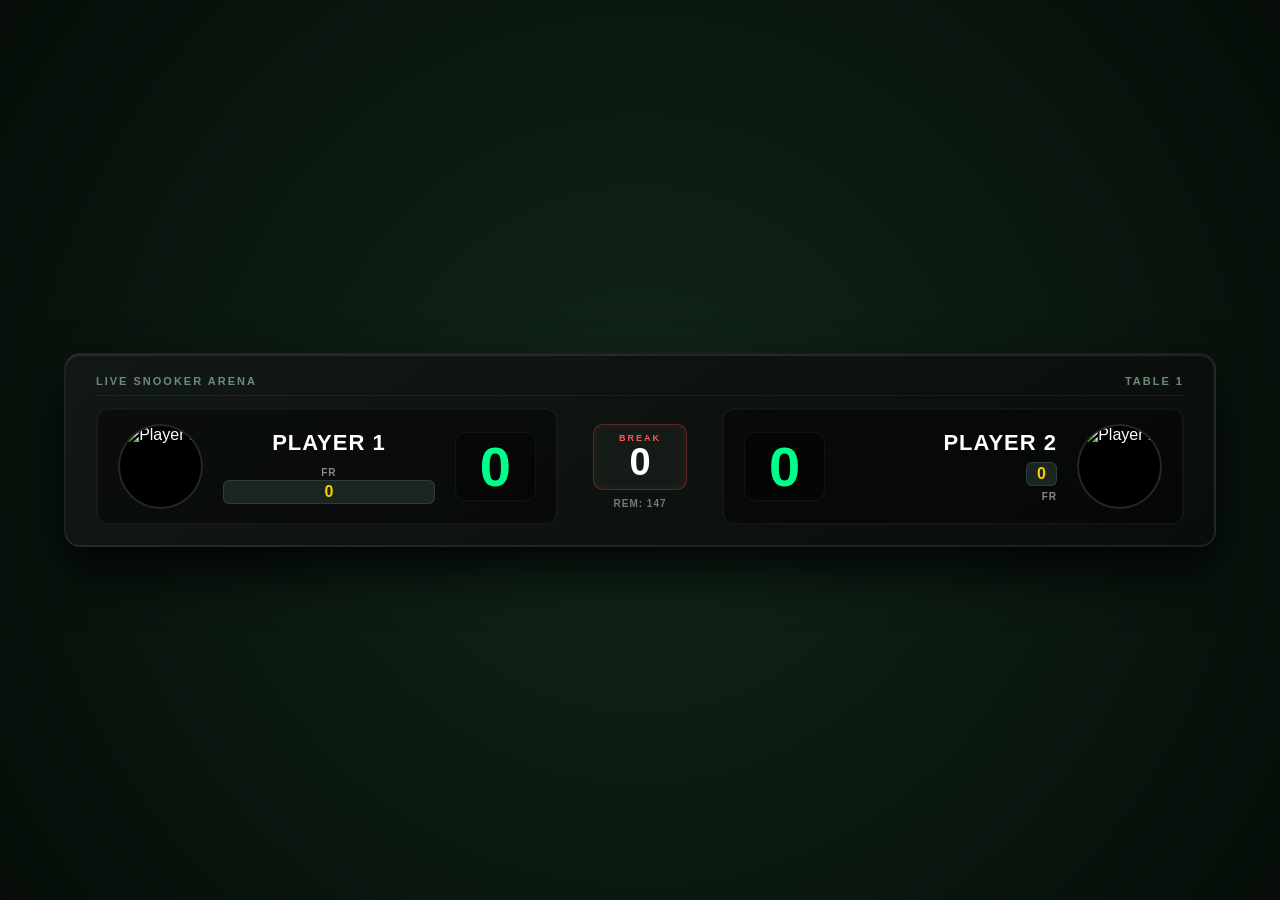
==== arena.html @ 43389514 "Update arena.html" ====
<!DOCTYPE html>
<html lang="en">
<head>
    <meta charset="UTF-8">
    <title>Snooker Arena Live Match</title>
    <link rel="stylesheet" href="style.css?v=3">
    <script src="https://cdn.jsdelivr.net/npm/@supabase/supabase-js@2"></script>
</head>
<body class="arena-mode">

    <div class="snooker-scoreboard-card">
        <!-- Шапка матча -->
        <div class="match-header-info">
            <span class="tournament-badge">LIVE SNOOKER ARENA</span>
            <span class="table-badge">TABLE 1</span>
        </div>

        <div class="main-scoreboard-row">
            <!-- ИГРОК 1 -->
            <div class="player-side" id="arena-p1">
                <div class="player-photo-container">
                    <img id="p1_photo_img" src="https://via.placeholder.com/150" alt="Player 1">
                </div>
                <div class="player-details">
                    <span class="player-name" id="p1_name">PLAYER 1</span>
                    <div class="frames-row">
                        <span class="frames-label">FR</span>
                        <div class="frame-count-box" id="p1_frames">0</div>
                    </div>
                </div>
                <div class="player-score-box" id="p1_score">0</div>
            </div>

            <!-- ЦЕНТР: Брейк и Остаток -->
            <div class="center-stats-column">
                <div class="break-display-box">
                    <span class="break-title">BREAK</span>
                    <div class="break-value" id="current_break">0</div>
                </div>
                <div class="remaining-pts-box">
                    REM: <b id="pts_remaining">147</b>
                </div>
            </div>

            <!-- ИГРОК 2 -->
            <div class="player-side right-side" id="arena-p2">
                <div class="player-score-box" id="p2_score">0</div>
                <div class="player-details right-align">
                    <span class="player-name" id="p2_name">PLAYER 2</span>
                    <div class="frames-row">
                        <div class="frame-count-box" id="p2_frames">0</div>
                        <span class="frames-label">FR</span>
                    </div>
                </div>
                <div class="player-photo-container">
                    <img id="p2_photo_img" src="https://via.placeholder.com/150" alt="Player 2">
                </div>
            </div>
        </div>
    </div>

    <script>
	const SUPABASE_URL = 'https://hljrikalmcsaencxonuz.supabase.co';
	const SUPABASE_KEY = 'sb_publishable_9yuDAfIJnsQJpL9w1eS_Ig_o66RWYr-';
      const MATCH_ID = 1;

      const _supabase = supabase.createClient(SUPABASE_URL, SUPABASE_KEY);

      function renderData(data) {
          if (!data) return;
          document.getElementById('p1_name').innerText = data.p1_name || 'Player 1';
          document.getElementById('p2_name').innerText = data.p2_name || 'Player 2';
          document.getElementById('p1_score').innerText = data.p1_score || 0;
          document.getElementById('p2_score').innerText = data.p2_score || 0;
          document.getElementById('p1_frames').innerText = data.p1_frames || 0;
          document.getElementById('p2_frames').innerText = data.p2_frames || 0;
          document.getElementById('current_break').innerText = data.current_break || 0;

          if (data.p1_photo) document.getElementById('p1_photo_img').src = data.p1_photo;
          if (data.p2_photo) document.getElementById('p2_photo_img').src = data.p2_photo;

          const reds = data.reds_on_table ?? 15;
          document.getElementById('pts_remaining').innerText = (reds * 8) + 27;

          document.getElementById('arena-p1').classList.toggle('active-turn', data.active_player === 'p1');
          document.getElementById('arena-p2').classList.toggle('active-turn', data.active_player === 'p2');
      }

      async function loadInitialData() {
          const { data } = await _supabase.from('matches').select('*').eq('id', MATCH_ID).single();
          renderData(data);
      }
      loadInitialData();

      _supabase
        .channel('schema-db-changes')
        .on('postgres_changes', 
            { event: 'UPDATE', schema: 'public', table: 'matches', filter: `id=eq.${MATCH_ID}` },
            (payload) => { renderData(payload.new); }
        )
        .subscribe();

      setInterval(loadInitialData, 2000);
    </script>
</body>
</html>
---- style.css ----
@import url('https://fonts.googleapis.com/css2?family=Inter:wght@400;600;700;800&display=swap');

*, *::before, *::after {
    box-sizing: border-box;
}

body {
    font-family: 'Inter', system-ui, -apple-system, sans-serif;
    background-color: #0b140e;
    color: #ffffff;
    margin: 0;
    padding: 15px;
    text-align: center;
}

/* Стили для табло (index.html) */
.scoreboard {
    display: flex;
    justify-content: center;
    align-items: center;
    gap: 20px;
    margin: 40px auto 20px auto;
    background: rgba(0, 0, 0, 0.4);
    padding: 20px;
    border-radius: 16px;
    max-width: 600px;
    border: 1px solid rgba(255, 255, 255, 0.1);
}

.player {
    flex: 1;
}

.player h2 {
    font-size: 22px;
    margin: 0 0 10px 0;
    color: #00ff88;
}

.frames {
    font-size: 28px;
    font-weight: bold;
    color: #ffcc00;
    margin-bottom: 5px;
}

.score {
    font-size: 54px;
    font-weight: 800;
    color: #ffffff;
}

.match-info {
    padding: 0 15px;
    border-left: 1px solid rgba(255,255,255,0.1);
    border-right: 1px solid rgba(255,255,255,0.1);
}

.break-box span {
    font-size: 10px;
    color: #ff5555;
    font-weight: bold;
    letter-spacing: 1px;
}

.break-box div {
    font-size: 32px;
    font-weight: 800;
    color: #ffffff;
}

#qr-container {
    margin-top: 30px;
    background: rgba(255, 255, 255, 0.03);
    display: inline-block;
    padding: 15px;
    border-radius: 12px;
}

#qr-container p {
    margin: 0 0 10px 0;
    font-size: 14px;
    color: #aaa;
}

/* --- СТИЛИ ДЛЯ ПУЛЬТА (control.html) --- */
.control-mode {
    max-width: 420px;
    margin: 0 auto;
    background: radial-gradient(circle at top, #153820 0%, #0a180d 100%);
    min-height: 90vh;
    padding: 20px;
    border-radius: 24px;
    box-shadow: 0 20px 40px rgba(0, 0, 0, 0.7);
    border: 1px solid rgba(255, 255, 255, 0.08);
}

.control-mode h2 {
    font-size: 20px;
    font-weight: 800;
    letter-spacing: 1px;
    margin-top: 0;
    margin-bottom: 20px;
    color: #e0e0e0;
    text-transform: uppercase;
}

.names-panel {
    display: flex;
    align-items: center;
    gap: 6px;
    margin-bottom: 15px;
    background: rgba(0, 0, 0, 0.3);
    padding: 6px;
    border-radius: 12px;
    width: 100%;
}

.names-panel input {
    flex: 1;
    min-width: 0;
    padding: 8px 6px;
    border-radius: 8px;
    border: 1px solid rgba(255, 255, 255, 0.1);
    background: rgba(255, 255, 255, 0.05);
    color: #fff;
    font-size: 13px;
    font-weight: 600;
    text-align: center;
}

.names-panel input:focus {
    outline: none;
    border-color: #00ff88;
}

.names-panel span {
    font-size: 12px;
    font-weight: 800;
    color: #00ff88;
}

.control-row {
    display: flex;
    gap: 10px;
    margin-bottom: 15px;
}

.btn-undo, .btn-break {
    flex: 1;
    padding: 12px !important;
    font-size: 14px !important;
    font-weight: 700 !important;
    border-radius: 12px !important;
    border: none !important;
    cursor: pointer;
    transition: all 0.2s ease;
}

.btn-undo {
    background: rgba(255, 255, 255, 0.12) !important;
    color: #ddd !important;
}

.btn-break {
    background: #e67e22 !important;
    color: #fff !important;
}

.player-selector {
    display: flex;
    gap: 10px;
    margin-bottom: 20px;
    background: rgba(0, 0, 0, 0.3);
    padding: 5px;
    border-radius: 16px;
}

.player-btn {
    flex: 1;
    padding: 14px !important;
    background: transparent !important;
    color: #888 !important;
    border: none !important;
    font-size: 16px !important;
    font-weight: 700 !important;
    border-radius: 12px !important;
    cursor: pointer;
}

.player-btn.active {
    background: #00ff88 !important;
    color: #05140a !important;
    box-shadow: 0 4px 15px rgba(0, 255, 136, 0.3);
}

/* Сетка шаров */
.balls-grid {
    display: flex;
    flex-wrap: wrap;
    justify-content: center;
    gap: 12px;
    max-width: 320px;
    margin: 0 auto 20px auto;
}

.ball {
    width: 60px !important;
    height: 60px !important;
    border-radius: 50% !important;
    font-size: 20px !important;
    font-weight: 800 !important;
    display: flex;
    align-items: center;
    justify-content: center;
    border: none !important;
    cursor: pointer;
    position: relative;
    box-shadow: 0 6px 12px rgba(0, 0, 0, 0.5), inset 0 -4px 6px rgba(0, 0, 0, 0.6) !important;
    flex-shrink: 0;
}

.ball::after {
    content: '';
    position: absolute;
    top: 10%;
    left: 20%;
    width: 30%;
    height: 30%;
    border-radius: 50%;
    background: radial-gradient(circle, rgba(255,255,255,0.7) 0%, rgba(255,255,255,0) 80%);
}

.ball:active { transform: scale(0.92); }

.ball.red { background: radial-gradient(circle at 35% 35%, #ff4d4d, #a30000) !important; color: #fff !important; }
.ball.yellow { background: radial-gradient(circle at 35% 35%, #ffeb3b, #c79a00) !important; color: #000 !important; }
.ball.green { background: radial-gradient(circle at 35% 35%, #2ecc71, #145a32) !important; color: #fff !important; }
.ball.brown { background: radial-gradient(circle at 35% 35%, #b06d3b, #4a2700) !important; color: #fff !important; }
.ball.blue { background: radial-gradient(circle at 35% 35%, #3498db, #1b4f72) !important; color: #fff !important; }
.ball.pink { background: radial-gradient(circle at 35% 35%, #ff79c6, #99004c) !important; color: #fff !important; }
.ball.black { background: radial-gradient(circle at 35% 35%, #444444, #0a0a0a) !important; color: #fff !important; border: 1px solid #555 !important; }

.reds-control {
    display: flex;
    justify-content: space-between;
    align-items: center;
    background: rgba(0, 0, 0, 0.25);
    padding: 10px 15px;
    border-radius: 14px;
    margin-bottom: 20px;
    border: 1px solid rgba(255, 255, 255, 0.05);
}

.reds-control span { font-size: 14px; color: #aaa; }
.reds-control b { color: #ff4d4d; font-size: 16px; }

.reds-control button {
    width: auto !important;
    padding: 8px 14px !important;
    font-size: 13px !important;
    font-weight: 700 !important;
    background: rgba(255, 255, 255, 0.1) !important;
    border: none !important;
    border-radius: 8px !important;
    color: #fff !important;
}

.foul-section {
    background: rgba(0, 0, 0, 0.25);
    padding: 14px;
    border-radius: 16px;
    margin-bottom: 20px;
    border: 1px solid rgba(231, 76, 60, 0.15);
}

.section-title {
    display: block;
    font-size: 11px;
    font-weight: 700;
    color: #aaa;
    margin-bottom: 8px;
    text-transform: uppercase;
}

.foul-grid {
    display: grid;
    grid-template-columns: repeat(4, 1fr);
    gap: 8px;
}

.btn-foul {
    background: rgba(231, 76, 60, 0.25) !important;
    color: #ffffff !important;
    border: 1px solid rgba(231, 76, 60, 0.5) !important;
    padding: 10px 0 !important;
    font-size: 15px !important;
    font-weight: 800 !important;
    border-radius: 10px !important;
    cursor: pointer;
}

.btn-end-frame {
    width: 100% !important;
    background: #27ae60 !important;
    color: #ffffff !important;
    font-size: 16px !important;
    font-weight: 800 !important;
    padding: 14px !important;
    border-radius: 12px !important;
    border: none !important;
    cursor: pointer;
    margin-bottom: 10px;
    box-shadow: 0 4px 12px rgba(39, 174, 96, 0.3);
}

.btn-danger {
    width: 100% !important;
    background: transparent !important;
    color: #ff4d4d !important;
    border: none !important;
    padding: 10px !important;
    font-size: 13px !important;
    font-weight: 600 !important;
    cursor: pointer;
    opacity: 0.6;
}

/* --- СТИЛИ ДЛЯ OBS ТАБЛО (obs.html) --- */
body.obs-mode {
    background-color: transparent !important;
    margin: 0;
    padding: 10px;
    display: flex;
    justify-content: center;
}

.obs-bar {
    display: flex;
    align-items: center;
    background: rgba(18, 18, 18, 0.9);
    border-radius: 12px;
    padding: 8px 20px;
    border: 1px solid rgba(255, 255, 255, 0.1);
    box-shadow: 0 8px 24px rgba(0, 0, 0, 0.6);
}

.obs-player {
    display: flex;
    align-items: center;
    gap: 12px;
    padding: 6px 12px;
    border-radius: 8px;
    transition: background 0.3s ease;
}

.obs-player.active-turn {
    background: rgba(0, 255, 136, 0.15);
}

.obs-name {
    font-size: 18px;
    font-weight: 700;
    color: #ffffff;
}

.obs-frames {
    font-size: 16px;
    font-weight: bold;
    color: #ffcc00;
    background: rgba(255, 204, 0, 0.15);
    padding: 2px 8px;
    border-radius: 6px;
}

.obs-score {
    font-size: 24px;
    font-weight: 800;
    color: #00ff88;
    min-width: 35px;
    text-align: center;
}

.obs-break-box {
    display: flex;
    flex-direction: column;
    align-items: center;
    margin: 0 20px;
    padding: 0 16px;
    border-left: 1px solid rgba(255, 255, 255, 0.15);
    border-right: 1px solid rgba(255, 255, 255, 0.15);
}

.obs-break-label {
    font-size: 9px;
    color: #ff5555;
    font-weight: 800;
    letter-spacing: 1px;
}

.obs-break-val {
    font-size: 20px;
    font-weight: 800;
    color: #ffffff;
}

.obs-pts-rem {
    font-size: 9px;
    color: #aaa;
    margin-top: 2px;
}

.obs-indicator {
    width: 8px;
    height: 8px;
    border-radius: 50%;
    background: transparent;
    display: inline-block;
}

.obs-player.active-turn .obs-indicator {
    background: #00ff88;
    box-shadow: 0 0 10px #00ff88;
}

/* Исправление кликабельности и видимости кнопок красных шаров */
.reds-control button {
    pointer-events: auto !important;
    cursor: pointer !important;
    background: rgba(255, 255, 255, 0.2) !important;
    color: #ffffff !important;
    border: 1px solid rgba(255, 255, 255, 0.3) !important;
}

.reds-control button:active {
    background: rgba(255, 255, 255, 0.4) !important;
    transform: scale(0.95);
}

/* Гарантируем, что шары кликабельны */
.ball {
    pointer-events: auto !important;
    z-index: 10;
}

/* --- СТИЛИ ПРОФЕССИОНАЛЬНОГО ТАБЛО (Снукершоу / Snookershot стиль) --- */
body.arena-mode {
    background: radial-gradient(circle at center, #11261a 0%, #060d08 100%) !important;
    margin: 0;
    padding: 0;
    height: 100vh;
    display: flex;
    justify-content: center;
    align-items: center;
    font-family: -apple-system, BlinkMacSystemFont, "Segoe UI", Roboto, sans-serif;
    overflow: hidden;
}

.snooker-scoreboard-card {
    background: linear-gradient(145deg, #121815 0%, #090d0b 100%);
    border: 2px solid rgba(255, 255, 255, 0.08);
    border-radius: 16px;
    padding: 20px 30px;
    width: 90%;
    max-width: 1250px;
    box-shadow: 0 25px 50px rgba(0, 0, 0, 0.8), inset 0 1px 0 rgba(255, 255, 255, 0.1);
}

.match-header-info {
    display: flex;
    justify-content: space-between;
    margin-bottom: 12px;
    font-size: 11px;
    font-weight: 700;
    letter-spacing: 2px;
    color: #6a8c75;
    text-transform: uppercase;
    border-bottom: 1px solid rgba(255, 255, 255, 0.05);
    padding-bottom: 8px;
}

.main-scoreboard-row {
    display: flex;
    justify-content: space-between;
    align-items: center;
    gap: 20px;
}

.player-side {
    display: flex;
    align-items: center;
    gap: 20px;
    background: rgba(0, 0, 0, 0.4);
    border: 2px solid rgba(255, 255, 255, 0.05);
    border-radius: 12px;
    padding: 14px 20px;
    flex: 1;
    transition: all 0.3s ease;
}

.player-side.active-turn {
    border-color: #00ff88;
    background: rgba(0, 255, 136, 0.06);
    box-shadow: 0 0 25px rgba(0, 255, 136, 0.15);
}

.player-photo-container {
    width: 85px;
    height: 85px;
    border-radius: 50%;
    overflow: hidden;
    border: 2px solid rgba(255, 255, 255, 0.15);
    flex-shrink: 0;
    background: #000;
}

.player-photo-container img {
    width: 100%;
    height: 100%;
    object-fit: cover;
}

.player-details {
    display: flex;
    flex-direction: column;
    gap: 6px;
    flex-grow: 1;
}

.player-details.right-align {
    text-align: right;
    align-items: flex-end;
}

.player-name {
    font-size: 22px;
    font-weight: 900;
    color: #ffffff;
    letter-spacing: 1px;
    text-transform: uppercase;
}

.frames-boxes {
    display: flex;
    align-items: center;
    gap: 8px;
}

.p2-side .frames-boxes {
    flex-direction: row-reverse;
}

.frames-label {
    font-size: 10px;
    color: #888;
    font-weight: 700;
    letter-spacing: 1px;
}

.frame-count-box {
    background: #1b2620;
    border: 1px solid rgba(255, 255, 255, 0.1);
    color: #ffcc00;
    font-size: 16px;
    font-weight: 800;
    padding: 2px 10px;
    border-radius: 6px;
    min-width: 20px;
    text-align: center;
}

.player-score-box {
    font-size: 56px;
    font-weight: 900;
    color: #00ff88;
    background: rgba(0, 0, 0, 0.3);
    border: 1px solid rgba(255, 255, 255, 0.05);
    padding: 0 24px;
    border-radius: 10px;
    min-width: 60px;
    text-align: center;
    line-height: 1.2;
}

.center-stats-column {
    display: flex;
    flex-direction: column;
    align-items: center;
    justify-content: center;
    padding: 0 15px;
    gap: 8px;
}

.break-display-box {
    background: #151b17;
    border: 1px solid rgba(255, 68, 68, 0.3);
    border-radius: 10px;
    padding: 8px 25px;
    text-align: center;
    box-shadow: inset 0 0 10px rgba(255, 68, 68, 0.1);
}

.break-title {
    display: block;
    font-size: 9px;
    color: #ff5555;
    font-weight: 800;
    letter-spacing: 2px;
}

.break-value {
    font-size: 38px;
    font-weight: 900;
    color: #ffffff;
    line-height: 1;
}

.remaining-pts-box {
    font-size: 10px;
    color: #777;
    font-weight: 700;
    letter-spacing: 1px;
    text-transform: uppercase;
}
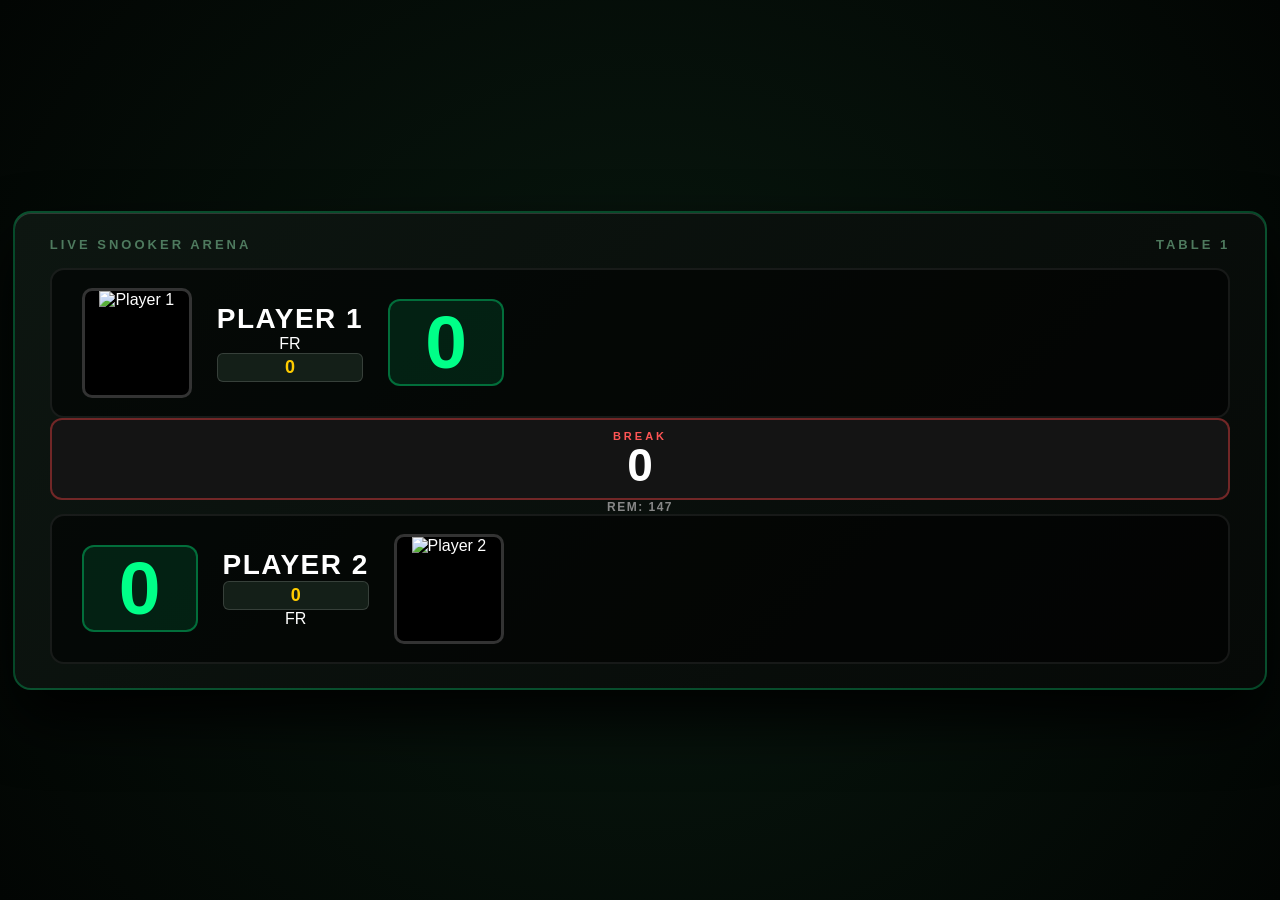
==== commit 50ed68b3: "Update stylesheet version in arena.html" ====
--- a/arena.html
+++ b/arena.html
@@ -3,7 +3,7 @@
 <head>
     <meta charset="UTF-8">
     <title>Snooker Arena Live Match</title>
-    <link rel="stylesheet" href="style.css?v=3">
+    <link rel="stylesheet" href="style.css?v=4">
     <script src="https://cdn.jsdelivr.net/npm/@supabase/supabase-js@2"></script>
 </head>
 <body class="arena-mode">
--- a/style.css
+++ b/style.css
@@ -443,9 +443,9 @@
     z-index: 10;
 }
 
-/* --- СТИЛИ ПРОФЕССИОНАЛЬНОГО ТАБЛО (Снукершоу / Snookershot стиль) --- */
+/* --- ТОЧНЫЙ СТИЛЬ SNOOKERSHOT ДЛЯ ARENA.HTML --- */
 body.arena-mode {
-    background: radial-gradient(circle at center, #11261a 0%, #060d08 100%) !important;
+    background: radial-gradient(circle at center, #091a10 0%, #020503 100%) !important;
     margin: 0;
     padding: 0;
     height: 100vh;
@@ -456,169 +456,109 @@
     overflow: hidden;
 }
 
+/* --- РАСШИРЕННЫЙ НА ВЕСЬ ЭКРАН СТИЛЬ SNOOKERSHOT --- */
 .snooker-scoreboard-card {
-    background: linear-gradient(145deg, #121815 0%, #090d0b 100%);
+    background: linear-gradient(135deg, #0d1611 0%, #060907 100%);
+    border: 2px solid rgba(0, 255, 136, 0.25);
+    border-radius: 18px;
+    padding: 24px 35px;
+    width: 98% !important;   /* Растягиваем почти на весь экран */
+    max-width: 1800px !important; /* Убираем жесткое ограничение */
+    box-shadow: 0 30px 60px rgba(0, 0, 0, 0.95), inset 0 1px 0 rgba(255, 255, 255, 0.15);
+}
+
+.match-header-info {
+    display: flex;
+    justify-content: space-between;
+    margin-bottom: 16px;
+    font-size: 13px;
+    font-weight: 700;
+    letter-spacing: 3px;
+    color: #4e7a5e;
+    text-transform: uppercase;
+}
+
+.player-side {
+    display: flex;
+    align-items: center;
+    gap: 25px;
+    background: rgba(0, 0, 0, 0.55);
     border: 2px solid rgba(255, 255, 255, 0.08);
-    border-radius: 16px;
-    padding: 20px 30px;
-    width: 90%;
-    max-width: 1250px;
-    box-shadow: 0 25px 50px rgba(0, 0, 0, 0.8), inset 0 1px 0 rgba(255, 255, 255, 0.1);
-}
-
-.match-header-info {
-    display: flex;
-    justify-content: space-between;
-    margin-bottom: 12px;
-    font-size: 11px;
-    font-weight: 700;
-    letter-spacing: 2px;
-    color: #6a8c75;
-    text-transform: uppercase;
-    border-bottom: 1px solid rgba(255, 255, 255, 0.05);
-    padding-bottom: 8px;
-}
-
-.main-scoreboard-row {
-    display: flex;
-    justify-content: space-between;
-    align-items: center;
-    gap: 20px;
-}
-
-.player-side {
-    display: flex;
-    align-items: center;
-    gap: 20px;
-    background: rgba(0, 0, 0, 0.4);
-    border: 2px solid rgba(255, 255, 255, 0.05);
-    border-radius: 12px;
-    padding: 14px 20px;
+    border-radius: 14px;
+    padding: 18px 30px;
     flex: 1;
     transition: all 0.3s ease;
 }
 
-.player-side.active-turn {
-    border-color: #00ff88;
-    background: rgba(0, 255, 136, 0.06);
-    box-shadow: 0 0 25px rgba(0, 255, 136, 0.15);
-}
-
 .player-photo-container {
-    width: 85px;
-    height: 85px;
-    border-radius: 50%;
+    width: 110px;  /* Большие фотографии */
+    height: 110px; 
+    border-radius: 10px;
     overflow: hidden;
-    border: 2px solid rgba(255, 255, 255, 0.15);
+    border: 3px solid rgba(255, 255, 255, 0.2);
     flex-shrink: 0;
     background: #000;
 }
 
-.player-photo-container img {
-    width: 100%;
-    height: 100%;
-    object-fit: cover;
-}
-
-.player-details {
-    display: flex;
-    flex-direction: column;
-    gap: 6px;
-    flex-grow: 1;
-}
-
-.player-details.right-align {
-    text-align: right;
-    align-items: flex-end;
-}
-
 .player-name {
-    font-size: 22px;
+    font-size: 28px;  /* Крупные имена игроков */
     font-weight: 900;
     color: #ffffff;
-    letter-spacing: 1px;
+    letter-spacing: 1.5px;
     text-transform: uppercase;
 }
 
-.frames-boxes {
-    display: flex;
-    align-items: center;
-    gap: 8px;
-}
-
-.p2-side .frames-boxes {
-    flex-direction: row-reverse;
-}
-
-.frames-label {
-    font-size: 10px;
+.frame-count-box {
+    background: #141f18;
+    border: 1px solid rgba(255, 255, 255, 0.15);
+    color: #ffcc00;
+    font-size: 18px;
+    font-weight: 800;
+    padding: 3px 12px;
+    border-radius: 6px;
+    text-align: center;
+}
+
+.player-score-box {
+    font-size: 75px;  /* Огромные очки как на трансляциях */
+    font-weight: 900;
+    color: #00ff88;
+    background: rgba(0, 255, 136, 0.1);
+    border: 2px solid rgba(0, 255, 136, 0.35);
+    padding: 0 35px;
+    border-radius: 12px;
+    min-width: 90px;
+    text-align: center;
+    line-height: 1.1;
+}
+
+.break-display-box {
+    background: #141414;
+    border: 2px solid rgba(255, 68, 68, 0.4);
+    border-radius: 12px;
+    padding: 10px 35px;
+    text-align: center;
+}
+
+.break-title {
+    display: block;
+    font-size: 11px;
+    color: #ff5555;
+    font-weight: 800;
+    letter-spacing: 3px;
+}
+
+.break-value {
+    font-size: 46px;  /* Крупный брейк */
+    font-weight: 900;
+    color: #ffffff;
+    line-height: 1;
+}
+
+.remaining-pts-box {
+    font-size: 12px;
     color: #888;
     font-weight: 700;
-    letter-spacing: 1px;
-}
-
-.frame-count-box {
-    background: #1b2620;
-    border: 1px solid rgba(255, 255, 255, 0.1);
-    color: #ffcc00;
-    font-size: 16px;
-    font-weight: 800;
-    padding: 2px 10px;
-    border-radius: 6px;
-    min-width: 20px;
-    text-align: center;
-}
-
-.player-score-box {
-    font-size: 56px;
-    font-weight: 900;
-    color: #00ff88;
-    background: rgba(0, 0, 0, 0.3);
-    border: 1px solid rgba(255, 255, 255, 0.05);
-    padding: 0 24px;
-    border-radius: 10px;
-    min-width: 60px;
-    text-align: center;
-    line-height: 1.2;
-}
-
-.center-stats-column {
-    display: flex;
-    flex-direction: column;
-    align-items: center;
-    justify-content: center;
-    padding: 0 15px;
-    gap: 8px;
-}
-
-.break-display-box {
-    background: #151b17;
-    border: 1px solid rgba(255, 68, 68, 0.3);
-    border-radius: 10px;
-    padding: 8px 25px;
-    text-align: center;
-    box-shadow: inset 0 0 10px rgba(255, 68, 68, 0.1);
-}
-
-.break-title {
-    display: block;
-    font-size: 9px;
-    color: #ff5555;
-    font-weight: 800;
-    letter-spacing: 2px;
-}
-
-.break-value {
-    font-size: 38px;
-    font-weight: 900;
-    color: #ffffff;
-    line-height: 1;
-}
-
-.remaining-pts-box {
-    font-size: 10px;
-    color: #777;
-    font-weight: 700;
-    letter-spacing: 1px;
+    letter-spacing: 1.5px;
     text-transform: uppercase;
 }
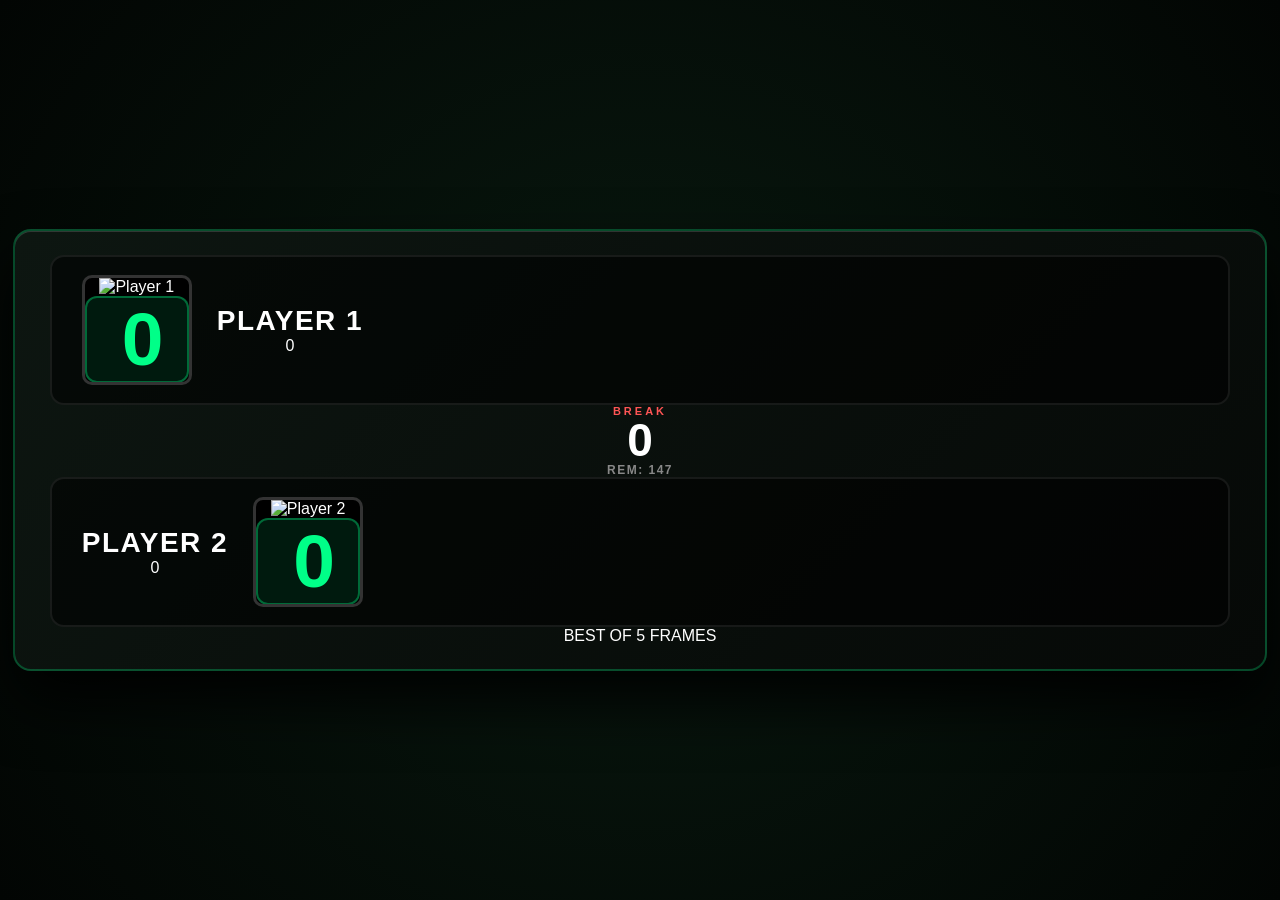
==== commit b006b084: "Update arena.html" ====
--- a/arena.html
+++ b/arena.html
@@ -2,61 +2,62 @@
 <html lang="en">
 <head>
     <meta charset="UTF-8">
-    <title>Snooker Arena Live Match</title>
-    <link rel="stylesheet" href="style.css?v=4">
+    <title>Snooker Arena - Snookershot Layout</title>
+    <link rel="stylesheet" href="style.css?v=6">
     <script src="https://cdn.jsdelivr.net/npm/@supabase/supabase-js@2"></script>
 </head>
 <body class="arena-mode">
 
     <div class="snooker-scoreboard-card">
-        <!-- Шапка матча -->
-        <div class="match-header-info">
-            <span class="tournament-badge">LIVE SNOOKER ARENA</span>
-            <span class="table-badge">TABLE 1</span>
-        </div>
-
-        <div class="main-scoreboard-row">
-            <!-- ИГРОК 1 -->
-            <div class="player-side" id="arena-p1">
+        
+        <!-- ВЕРХНЯЯ ЧАСТЬ: Игроки и Центр -->
+        <div class="scoreboard-main-row">
+            
+            <!-- ИГРОК 1 (Фото слева, имя ближе к центру) -->
+            <div class="player-side p1-side" id="arena-p1">
                 <div class="player-photo-container">
                     <img id="p1_photo_img" src="https://via.placeholder.com/150" alt="Player 1">
+                    <!-- Счет во фрейме ПОД фоткой в отдельном боксе -->
+                    <div class="player-score-box" id="p1_score">0</div>
                 </div>
-                <div class="player-details">
-                    <span class="player-name" id="p1_name">PLAYER 1</span>
-                    <div class="frames-row">
-                        <span class="frames-label">FR</span>
-                        <div class="frame-count-box" id="p1_frames">0</div>
-                    </div>
+                
+                <div class="player-info-block">
+                    <div class="player-name" id="p1_name">PLAYER 1</div>
+                    <div class="frames-box"><span id="p1_frames">0</span></div>
                 </div>
-                <div class="player-score-box" id="p1_score">0</div>
             </div>
 
-            <!-- ЦЕНТР: Брейк и Остаток -->
-            <div class="center-stats-column">
-                <div class="break-display-box">
+            <!-- ЦЕНТРАЛЬНАЯ ЛИНИЯ И СТАТИСТИКА -->
+            <div class="center-divider-column">
+                <div class="vertical-line"></div>
+                <div class="break-center-box">
                     <span class="break-title">BREAK</span>
                     <div class="break-value" id="current_break">0</div>
                 </div>
-                <div class="remaining-pts-box">
-                    REM: <b id="pts_remaining">147</b>
+                <div class="remaining-pts-box">REM: <b id="pts_remaining">147</b></div>
+            </div>
+
+            <!-- ИГРОК 2 (Имя ближе к центру, фото справа) -->
+            <div class="player-side p2-side" id="arena-p2">
+                <div class="player-info-block right-align">
+                    <div class="player-name" id="p2_name">PLAYER 2</div>
+                    <div class="frames-box"><span id="p2_frames">0</span></div>
+                </div>
+
+                <div class="player-photo-container">
+                    <img id="p2_photo_img" src="https://via.placeholder.com/150" alt="Player 2">
+                    <!-- Счет во фрейме ПОД фоткой в отдельном боксе -->
+                    <div class="player-score-box" id="p2_score">0</div>
                 </div>
             </div>
 
-            <!-- ИГРОК 2 -->
-            <div class="player-side right-side" id="arena-p2">
-                <div class="player-score-box" id="p2_score">0</div>
-                <div class="player-details right-align">
-                    <span class="player-name" id="p2_name">PLAYER 2</span>
-                    <div class="frames-row">
-                        <div class="frame-count-box" id="p2_frames">0</div>
-                        <span class="frames-label">FR</span>
-                    </div>
-                </div>
-                <div class="player-photo-container">
-                    <img id="p2_photo_img" src="https://via.placeholder.com/150" alt="Player 2">
-                </div>
-            </div>
         </div>
+
+        <!-- НИЖНЯЯ ЧАСТЬ: Под центральной линией (Максимум фреймов) -->
+        <div class="scoreboard-footer-row">
+            <div class="max-frames-badge">BEST OF <span id="max_frames">5</span> FRAMES</div>
+        </div>
+
     </div>
 
     <script>
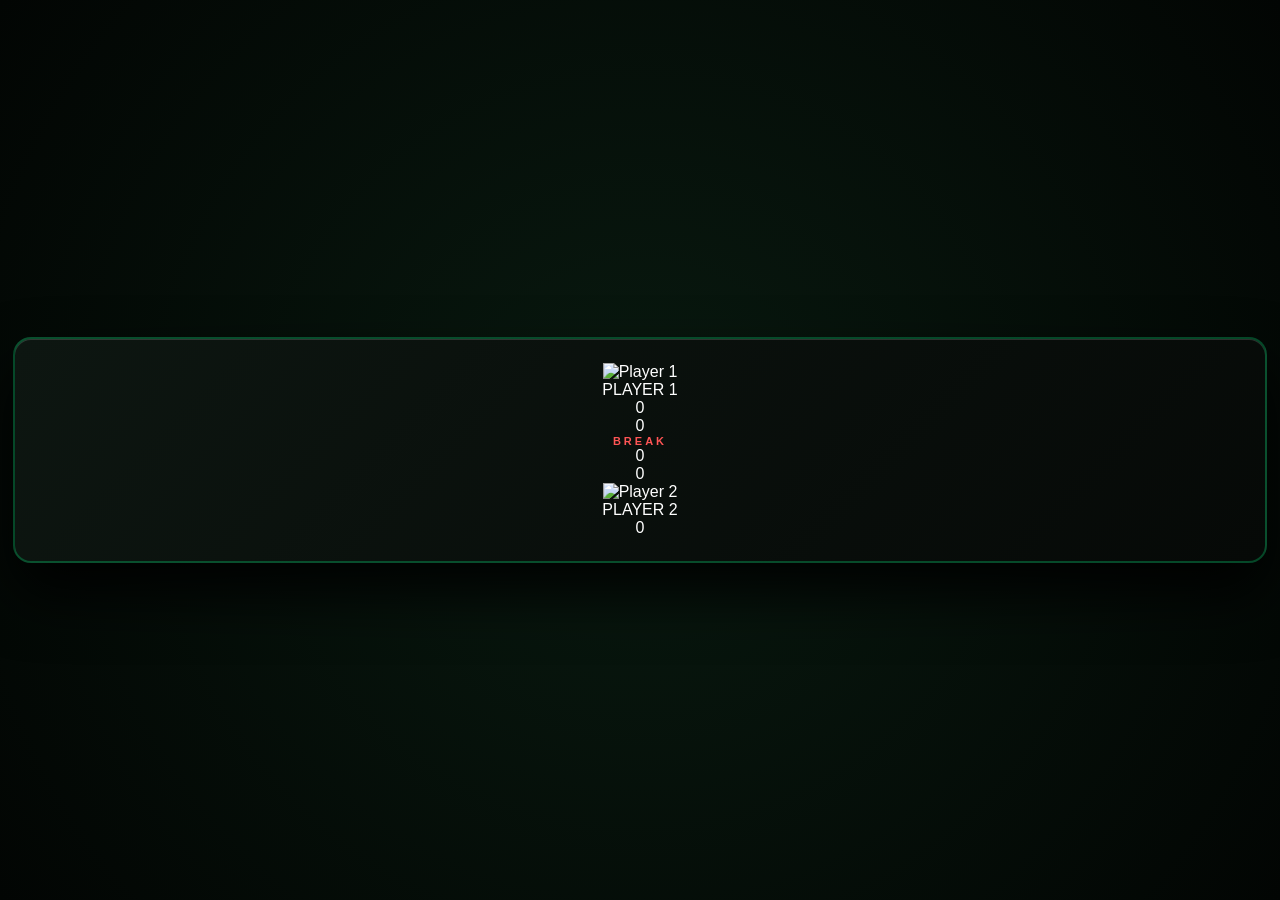
==== commit 8eddd596: "Update arena.html" ====
--- a/arena.html
+++ b/arena.html
@@ -2,62 +2,52 @@
 <html lang="en">
 <head>
     <meta charset="UTF-8">
-    <title>Snooker Arena - Snookershot Layout</title>
-    <link rel="stylesheet" href="style.css?v=6">
+    <title>Snooker Arena - Professional Layout</title>
+    <link rel="stylesheet" href="style.css?v=10">
     <script src="https://cdn.jsdelivr.net/npm/@supabase/supabase-js@2"></script>
 </head>
 <body class="arena-mode">
 
     <div class="snooker-scoreboard-card">
-        
-        <!-- ВЕРХНЯЯ ЧАСТЬ: Игроки и Центр -->
-        <div class="scoreboard-main-row">
-            
-            <!-- ИГРОК 1 (Фото слева, имя ближе к центру) -->
-            <div class="player-side p1-side" id="arena-p1">
-                <div class="player-photo-container">
-                    <img id="p1_photo_img" src="https://via.placeholder.com/150" alt="Player 1">
-                    <!-- Счет во фрейме ПОД фоткой в отдельном боксе -->
-                    <div class="player-score-box" id="p1_score">0</div>
-                </div>
-                
-                <div class="player-info-block">
-                    <div class="player-name" id="p1_name">PLAYER 1</div>
-                    <div class="frames-box"><span id="p1_frames">0</span></div>
-                </div>
+        <!-- Центральная вертикальная линия-разделитель -->
+        <div class="center-vertical-line"></div>
+
+        <!-- Левый игрок -->
+        <div class="player-zone p1-zone" id="arena-p1">
+            <!-- Фото игрока (Красный блок с эскиза) -->
+            <div class="box-photo">
+                <img id="p1_photo_img" src="https://via.placeholder.com/150" alt="Player 1">
             </div>
-
-            <!-- ЦЕНТРАЛЬНАЯ ЛИНИЯ И СТАТИСТИКА -->
-            <div class="center-divider-column">
-                <div class="vertical-line"></div>
-                <div class="break-center-box">
-                    <span class="break-title">BREAK</span>
-                    <div class="break-value" id="current_break">0</div>
-                </div>
-                <div class="remaining-pts-box">REM: <b id="pts_remaining">147</b></div>
-            </div>
-
-            <!-- ИГРОК 2 (Имя ближе к центру, фото справа) -->
-            <div class="player-side p2-side" id="arena-p2">
-                <div class="player-info-block right-align">
-                    <div class="player-name" id="p2_name">PLAYER 2</div>
-                    <div class="frames-box"><span id="p2_frames">0</span></div>
-                </div>
-
-                <div class="player-photo-container">
-                    <img id="p2_photo_img" src="https://via.placeholder.com/150" alt="Player 2">
-                    <!-- Счет во фрейме ПОД фоткой в отдельном боксе -->
-                    <div class="player-score-box" id="p2_score">0</div>
-                </div>
-            </div>
-
+            <!-- Имя игрока (Розовый блок с эскиза) -->
+            <div class="box-name" id="p1_name">PLAYER 1</div>
+            <!-- Счет во фрейме (Желтый блок с эскиза) -->
+            <div class="box-score" id="p1_score">0</div>
         </div>
 
-        <!-- НИЖНЯЯ ЧАСТЬ: Под центральной линией (Максимум фреймов) -->
-        <div class="scoreboard-footer-row">
-            <div class="max-frames-badge">BEST OF <span id="max_frames">5</span> FRAMES</div>
+        <!-- Центральный нижний блок (Синие блоки с эскиза) -->
+        <div class="center-footer-zone">
+            <!-- Фреймы игрока 1 -->
+            <div class="box-frames" id="p1_frames">0</div>
+            <!-- Центральный брейк -->
+            <div class="box-break">
+                <span class="break-title">BREAK</span>
+                <span id="current_break">0</span>
+            </div>
+            <!-- Фреймы игрока 2 -->
+            <div class="box-frames" id="p2_frames">0</div>
         </div>
 
+        <!-- Правый игрок -->
+        <div class="player-zone p2-zone" id="arena-p2">
+            <!-- Фото игрока -->
+            <div class="box-photo">
+                <img id="p2_photo_img" src="https://via.placeholder.com/150" alt="Player 2">
+            </div>
+            <!-- Имя игрока -->
+            <div class="box-name" id="p2_name">PLAYER 2</div>
+            <!-- Счет во фрейме -->
+            <div class="box-score" id="p2_score">0</div>
+        </div>
     </div>
 
     <script>
@@ -79,9 +69,6 @@
 
           if (data.p1_photo) document.getElementById('p1_photo_img').src = data.p1_photo;
           if (data.p2_photo) document.getElementById('p2_photo_img').src = data.p2_photo;
-
-          const reds = data.reds_on_table ?? 15;
-          document.getElementById('pts_remaining').innerText = (reds * 8) + 27;
 
           document.getElementById('arena-p1').classList.toggle('active-turn', data.active_player === 'p1');
           document.getElementById('arena-p2').classList.toggle('active-turn', data.active_player === 'p2');
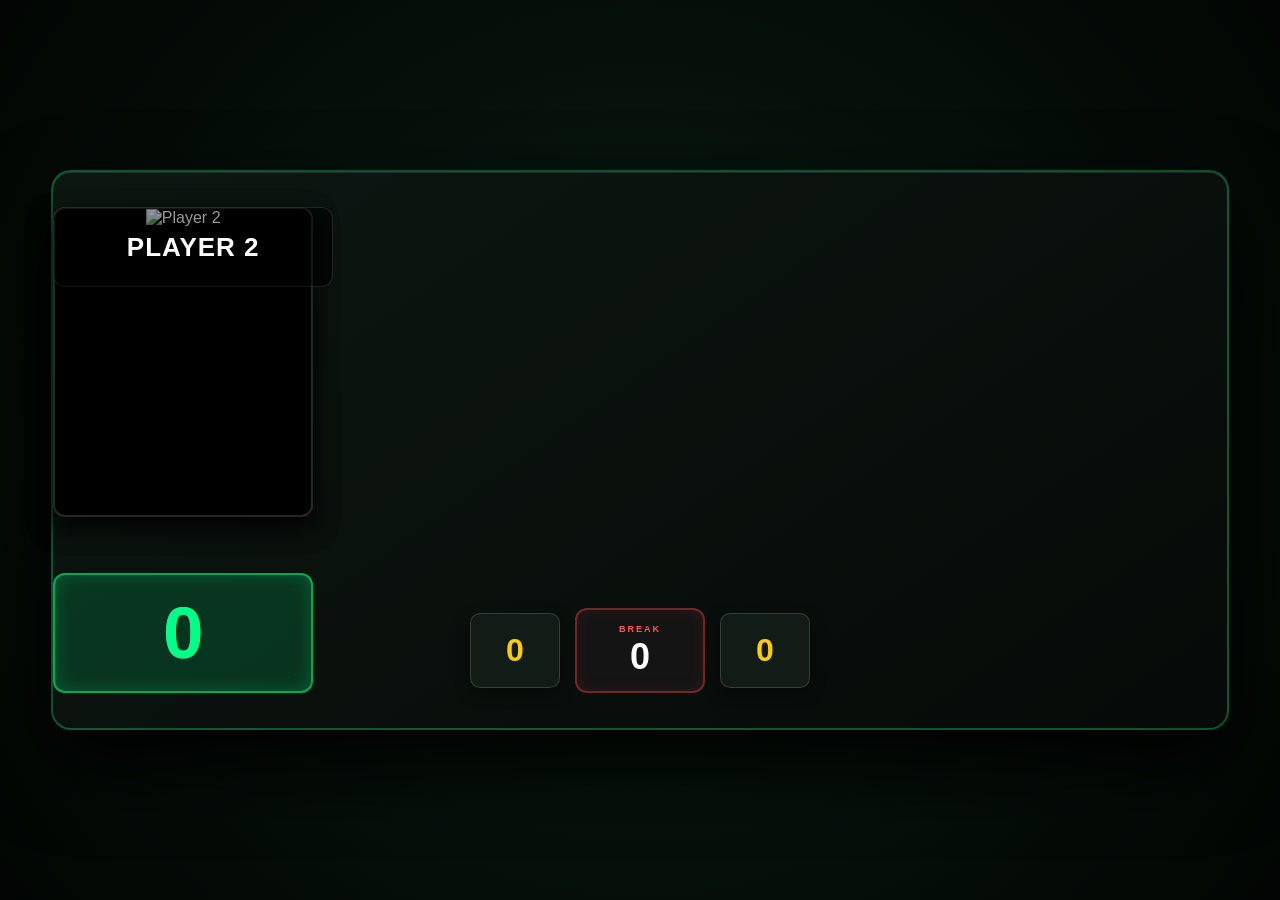
==== commit 5f59414b: "Update arena.html" ====
--- a/arena.html
+++ b/arena.html
@@ -2,57 +2,56 @@
 <html lang="en">
 <head>
     <meta charset="UTF-8">
-    <title>Snooker Arena - Professional Layout</title>
-    <link rel="stylesheet" href="style.css?v=10">
+    <title>Snooker Arena - Broadcast Layout</title>
+    <link rel="stylesheet" href="style.css?v=11">
     <script src="https://cdn.jsdelivr.net/npm/@supabase/supabase-js@2"></script>
 </head>
 <body class="arena-mode">
 
     <div class="snooker-scoreboard-card">
-        <!-- Центральная вертикальная линия-разделитель -->
-        <div class="center-vertical-line"></div>
-
-        <!-- Левый игрок -->
-        <div class="player-zone p1-zone" id="arena-p1">
-            <!-- Фото игрока (Красный блок с эскиза) -->
+        
+        <!-- ЛЕВАЯ СТОРОНА -->
+        <div class="player-side p1-side" id="arena-p1">
+            <!-- Фото (Красный блок) -->
             <div class="box-photo">
                 <img id="p1_photo_img" src="https://via.placeholder.com/150" alt="Player 1">
             </div>
-            <!-- Имя игрока (Розовый блок с эскиза) -->
+            <!-- Имя (Розовый блок) -->
             <div class="box-name" id="p1_name">PLAYER 1</div>
-            <!-- Счет во фрейме (Желтый блок с эскиза) -->
+            <!-- Счет (Желтый блок) -->
             <div class="box-score" id="p1_score">0</div>
         </div>
 
-        <!-- Центральный нижний блок (Синие блоки с эскиза) -->
-        <div class="center-footer-zone">
-            <!-- Фреймы игрока 1 -->
-            <div class="box-frames" id="p1_frames">0</div>
-            <!-- Центральный брейк -->
-            <div class="box-break">
-                <span class="break-title">BREAK</span>
-                <span id="current_break">0</span>
+        <!-- ЦЕНТР (Линия и синие блоки) -->
+        <div class="center-column">
+            <div class="vertical-divider"></div>
+            <div class="center-footer-zone">
+                <div class="box-frames" id="p1_frames">0</div>
+                <div class="box-break">
+                    <span class="break-title">BREAK</span>
+                    <span id="current_break">0</span>
+                </div>
+                <div class="box-frames" id="p2_frames">0</div>
             </div>
-            <!-- Фреймы игрока 2 -->
-            <div class="box-frames" id="p2_frames">0</div>
         </div>
 
-        <!-- Правый игрок -->
-        <div class="player-zone p2-zone" id="arena-p2">
-            <!-- Фото игрока -->
+        <!-- ПРАВАЯ СТОРОНА -->
+        <div class="player-side p2-side" id="arena-p2">
+            <!-- Фото (Красный блок) -->
             <div class="box-photo">
                 <img id="p2_photo_img" src="https://via.placeholder.com/150" alt="Player 2">
             </div>
-            <!-- Имя игрока -->
+            <!-- Имя (Розовый блок) -->
             <div class="box-name" id="p2_name">PLAYER 2</div>
-            <!-- Счет во фрейме -->
+            <!-- Счет (Желтый блок) -->
             <div class="box-score" id="p2_score">0</div>
         </div>
+
     </div>
 
     <script>
-	const SUPABASE_URL = 'https://hljrikalmcsaencxonuz.supabase.co';
-	const SUPABASE_KEY = 'sb_publishable_9yuDAfIJnsQJpL9w1eS_Ig_o66RWYr-';
+      const SUPABASE_URL = 'https://YOUR_PROJECT_ID.supabase.co';
+      const SUPABASE_KEY = 'YOUR_ANON_KEY';
       const MATCH_ID = 1;
 
       const _supabase = supabase.createClient(SUPABASE_URL, SUPABASE_KEY);
--- a/style.css
+++ b/style.css
@@ -443,9 +443,9 @@
     z-index: 10;
 }
 
-/* --- ТОЧНЫЙ СТИЛЬ SNOOKERSHOT ДЛЯ ARENA.HTML --- */
+/* --- СИММЕТРИЧНЫЙ ПРОФЕССИОНАЛЬНЫЙ ДИЗАЙН (ПО ВАШЕМУ МАКЕТУ) --- */
 body.arena-mode {
-    background: radial-gradient(circle at center, #091a10 0%, #020503 100%) !important;
+    background: radial-gradient(circle at center, #0a1c12 0%, #020503 100%) !important;
     margin: 0;
     padding: 0;
     height: 100vh;
@@ -456,109 +456,167 @@
     overflow: hidden;
 }
 
-/* --- РАСШИРЕННЫЙ НА ВЕСЬ ЭКРАН СТИЛЬ SNOOKERSHOT --- */
+/* Главный блок табло (симметричный, выверенных пропорций) */
 .snooker-scoreboard-card {
-    background: linear-gradient(135deg, #0d1611 0%, #060907 100%);
-    border: 2px solid rgba(0, 255, 136, 0.25);
-    border-radius: 18px;
-    padding: 24px 35px;
-    width: 98% !important;   /* Растягиваем почти на весь экран */
-    max-width: 1800px !important; /* Убираем жесткое ограничение */
-    box-shadow: 0 30px 60px rgba(0, 0, 0, 0.95), inset 0 1px 0 rgba(255, 255, 255, 0.15);
-}
-
-.match-header-info {
-    display: flex;
-    justify-content: space-between;
-    margin-bottom: 16px;
-    font-size: 13px;
-    font-weight: 700;
-    letter-spacing: 3px;
-    color: #4e7a5e;
-    text-transform: uppercase;
-}
-
-.player-side {
-    display: flex;
-    align-items: center;
-    gap: 25px;
-    background: rgba(0, 0, 0, 0.55);
-    border: 2px solid rgba(255, 255, 255, 0.08);
-    border-radius: 14px;
-    padding: 18px 30px;
-    flex: 1;
+    position: relative;
+    background: linear-gradient(145deg, #0d1712 0%, #060a08 100%);
+    border: 2px solid rgba(0, 255, 136, 0.3);
+    border-radius: 20px;
+    width: 92%;
+    max-width: 1400px;
+    height: 560px;
+    box-shadow: 0 35px 80px rgba(0, 0, 0, 0.95), inset 0 1px 0 rgba(255, 255, 255, 0.1);
+}
+
+/* Строгая центральная линия */
+.center-vertical-line {
+    position: absolute;
+    left: 50%;
+    top: 30px;
+    bottom: 30px;
+    width: 2px;
+    background: linear-gradient(to bottom, rgba(255,255,255,0.02), rgba(255,255,255,0.2), rgba(255,255,255,0.02));
+    transform: translateX(-50%);
+    z-index: 2;
+}
+
+/* Зоны игроков */
+.player-zone {
+    position: absolute;
+    top: 0;
+    bottom: 0;
+    width: 50%;
+    padding: 35px 45px;
+    box-sizing: border-box;
+}
+
+.p1-zone { left: 0; }
+.p2-zone { right: 0; }
+
+/* 1. ФОТО (Красный блок): Большой портретный прямоугольник сбоку */
+.box-photo {
+    position: absolute;
+    top: 35px;
+    width: 260px;
+    height: 310px;
+    background: #000;
+    overflow: hidden;
+    border-radius: 12px;
+    border: 2px solid rgba(255, 255, 255, 0.15);
+    box-shadow: 0 10px 25px rgba(0, 0, 0, 0.6);
     transition: all 0.3s ease;
 }
 
-.player-photo-container {
-    width: 110px;  /* Большие фотографии */
-    height: 110px; 
-    border-radius: 10px;
-    overflow: hidden;
-    border: 3px solid rgba(255, 255, 255, 0.2);
-    flex-shrink: 0;
-    background: #000;
-}
-
-.player-name {
-    font-size: 28px;  /* Крупные имена игроков */
+.p1-zone .box-photo { left: 45px; }
+.p2-zone .box-photo { right: 45px; }
+
+.box-photo img {
+    width: 100%;
+    height: 100%;
+    object-fit: cover;
+}
+
+/* 2. ИМЯ И ФАМИЛИЯ (Розовый блок): Рядом с фото ближе к центру */
+.box-name {
+    position: absolute;
+    top: 35px;
+    width: 280px;
+    height: 80px;
+    display: flex;
+    align-items: center;
+    justify-content: center;
+    font-size: 26px;
     font-weight: 900;
     color: #ffffff;
-    letter-spacing: 1.5px;
+    text-align: center;
+    padding: 0 15px;
+    box-sizing: border-box;
+    background: rgba(0, 0, 0, 0.4);
+    border: 1px solid rgba(255, 255, 255, 0.08);
+    border-radius: 12px;
+    letter-spacing: 1px;
     text-transform: uppercase;
 }
 
-.frame-count-box {
-    background: #141f18;
-    border: 1px solid rgba(255, 255, 255, 0.15);
-    color: #ffcc00;
-    font-size: 18px;
-    font-weight: 800;
-    padding: 3px 12px;
-    border-radius: 6px;
-    text-align: center;
-}
-
-.player-score-box {
-    font-size: 75px;  /* Огромные очки как на трансляциях */
+.p1-zone .box-name { left: 325px; }
+.p2-zone .box-name { right: 325px; }
+
+/* 3. ОЧКИ ВО ФРЕЙМЕ (Желтый блок): Внизу под фотографией */
+.box-score {
+    position: absolute;
+    bottom: 35px;
+    width: 260px;
+    height: 120px;
+    display: flex;
+    align-items: center;
+    justify-content: center;
+    font-size: 72px;
     font-weight: 900;
     color: #00ff88;
-    background: rgba(0, 255, 136, 0.1);
+    background: rgba(0, 255, 136, 0.08);
     border: 2px solid rgba(0, 255, 136, 0.35);
-    padding: 0 35px;
     border-radius: 12px;
-    min-width: 90px;
-    text-align: center;
-    line-height: 1.1;
-}
-
-.break-display-box {
+    box-shadow: inset 0 0 20px rgba(0, 255, 136, 0.1);
+}
+
+.p1-zone .box-score { left: 45px; }
+.p2-zone .box-score { right: 45px; }
+
+/* 4. СИНИЕ БЛОКИ (Фреймы и брейк внизу по центру) */
+.center-footer-zone {
+    position: absolute;
+    bottom: 35px;
+    left: 50%;
+    transform: translateX(-50%);
+    display: flex;
+    align-items: center;
+    gap: 15px;
+    z-index: 3;
+}
+
+/* Блоки фреймов игроков */
+.box-frames {
+    width: 90px;
+    height: 75px;
+    display: flex;
+    align-items: center;
+    justify-content: center;
+    font-size: 32px;
+    font-weight: 900;
+    color: #ffcc00;
+    background: #121c17;
+    border: 1px solid rgba(255, 255, 255, 0.15);
+    border-radius: 10px;
+    box-shadow: 0 5px 15px rgba(0,0,0,0.4);
+}
+
+/* Центральный блок брейка */
+.box-break {
+    width: 130px;
+    height: 85px;
+    display: flex;
+    flex-direction: column;
+    align-items: center;
+    justify-content: center;
     background: #141414;
     border: 2px solid rgba(255, 68, 68, 0.4);
     border-radius: 12px;
-    padding: 10px 35px;
-    text-align: center;
+    color: #fff;
+    font-size: 36px;
+    font-weight: 900;
+    box-shadow: inset 0 0 15px rgba(255, 68, 68, 0.1);
 }
 
 .break-title {
-    display: block;
-    font-size: 11px;
+    font-size: 9px;
     color: #ff5555;
     font-weight: 800;
-    letter-spacing: 3px;
-}
-
-.break-value {
-    font-size: 46px;  /* Крупный брейк */
-    font-weight: 900;
-    color: #ffffff;
-    line-height: 1;
-}
-
-.remaining-pts-box {
-    font-size: 12px;
-    color: #888;
-    font-weight: 700;
-    letter-spacing: 1.5px;
-    text-transform: uppercase;
-}
+    letter-spacing: 2px;
+    margin-bottom: 2px;
+}
+
+/* Подсветка активного игрока (неоновое свечение рамки фото) */
+.player-zone.active-turn .box-photo {
+    border-color: #00ff88;
+    box-shadow: 0 0 30px rgba(0, 255, 136, 0.35);
+}
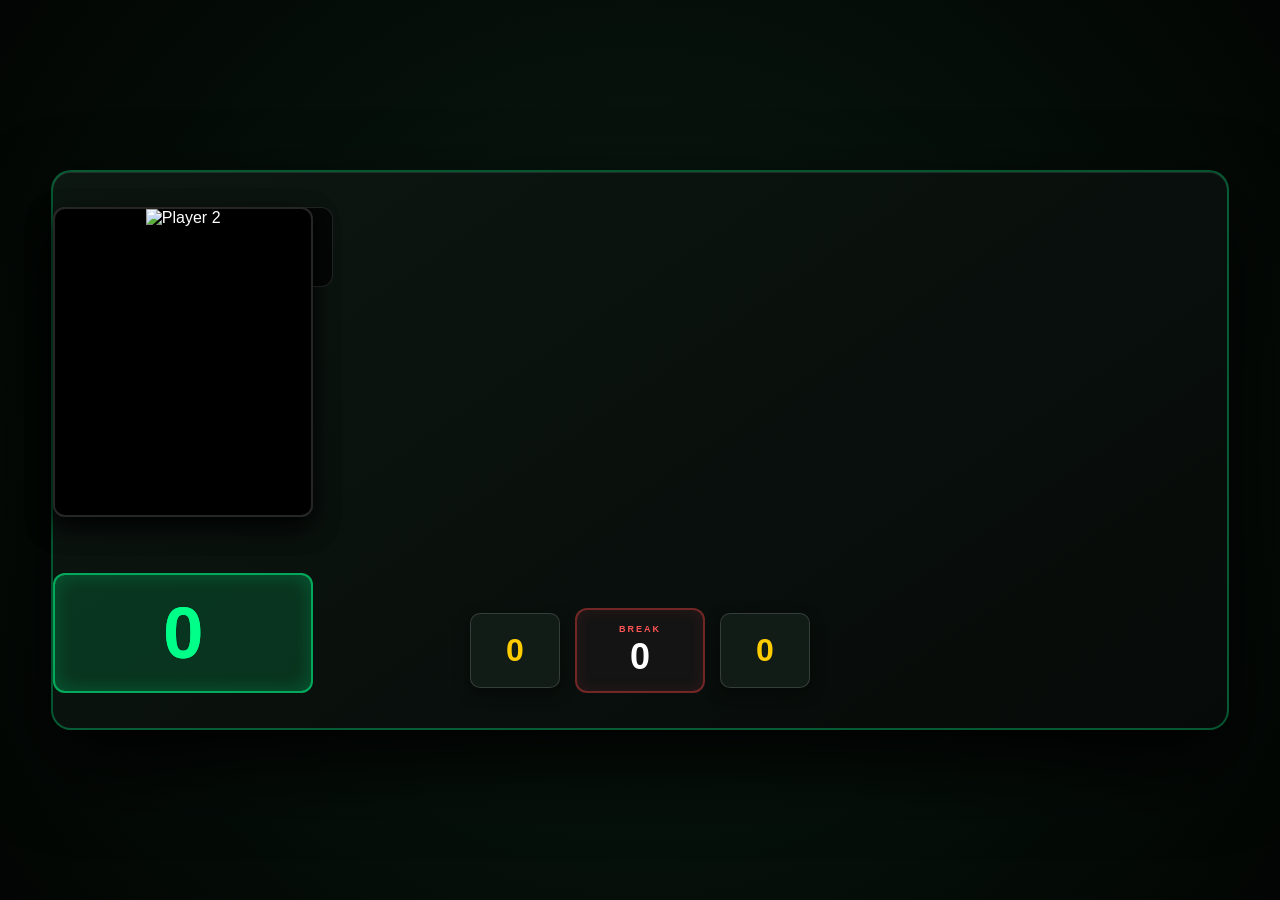
==== commit 1278b016: "Update arena.html" ====
--- a/arena.html
+++ b/arena.html
@@ -3,22 +3,21 @@
 <head>
     <meta charset="UTF-8">
     <title>Snooker Arena - Broadcast Layout</title>
-    <link rel="stylesheet" href="style.css?v=11">
+    <link rel="stylesheet" href="style.css?v=12">
     <script src="https://cdn.jsdelivr.net/npm/@supabase/supabase-js@2"></script>
 </head>
 <body class="arena-mode">
 
     <div class="snooker-scoreboard-card">
         
-        <!-- ЛЕВАЯ СТОРОНА -->
+        <!-- ЛЕВАЯ СТОРОНА (ИГРОК 1) -->
         <div class="player-side p1-side" id="arena-p1">
-            <!-- Фото (Красный блок) -->
-            <div class="box-photo">
-                <img id="p1_photo_img" src="https://via.placeholder.com/150" alt="Player 1">
+            <div class="photo-name-group">
+                <div class="box-photo">
+                    <img id="p1_photo_img" src="https://via.placeholder.com/150" alt="Player 1">
+                </div>
+                <div class="box-name" id="p1_name">PLAYER 1</div>
             </div>
-            <!-- Имя (Розовый блок) -->
-            <div class="box-name" id="p1_name">PLAYER 1</div>
-            <!-- Счет (Желтый блок) -->
             <div class="box-score" id="p1_score">0</div>
         </div>
 
@@ -35,15 +34,14 @@
             </div>
         </div>
 
-        <!-- ПРАВАЯ СТОРОНА -->
+        <!-- ПРАВАЯ СТОРОНА (ИГРОК 2) -->
         <div class="player-side p2-side" id="arena-p2">
-            <!-- Фото (Красный блок) -->
-            <div class="box-photo">
-                <img id="p2_photo_img" src="https://via.placeholder.com/150" alt="Player 2">
+            <div class="photo-name-group">
+                <div class="box-name" id="p2_name">PLAYER 2</div>
+                <div class="box-photo">
+                    <img id="p2_photo_img" src="https://via.placeholder.com/150" alt="Player 2">
+                </div>
             </div>
-            <!-- Имя (Розовый блок) -->
-            <div class="box-name" id="p2_name">PLAYER 2</div>
-            <!-- Счет (Желтый блок) -->
             <div class="box-score" id="p2_score">0</div>
         </div>
 
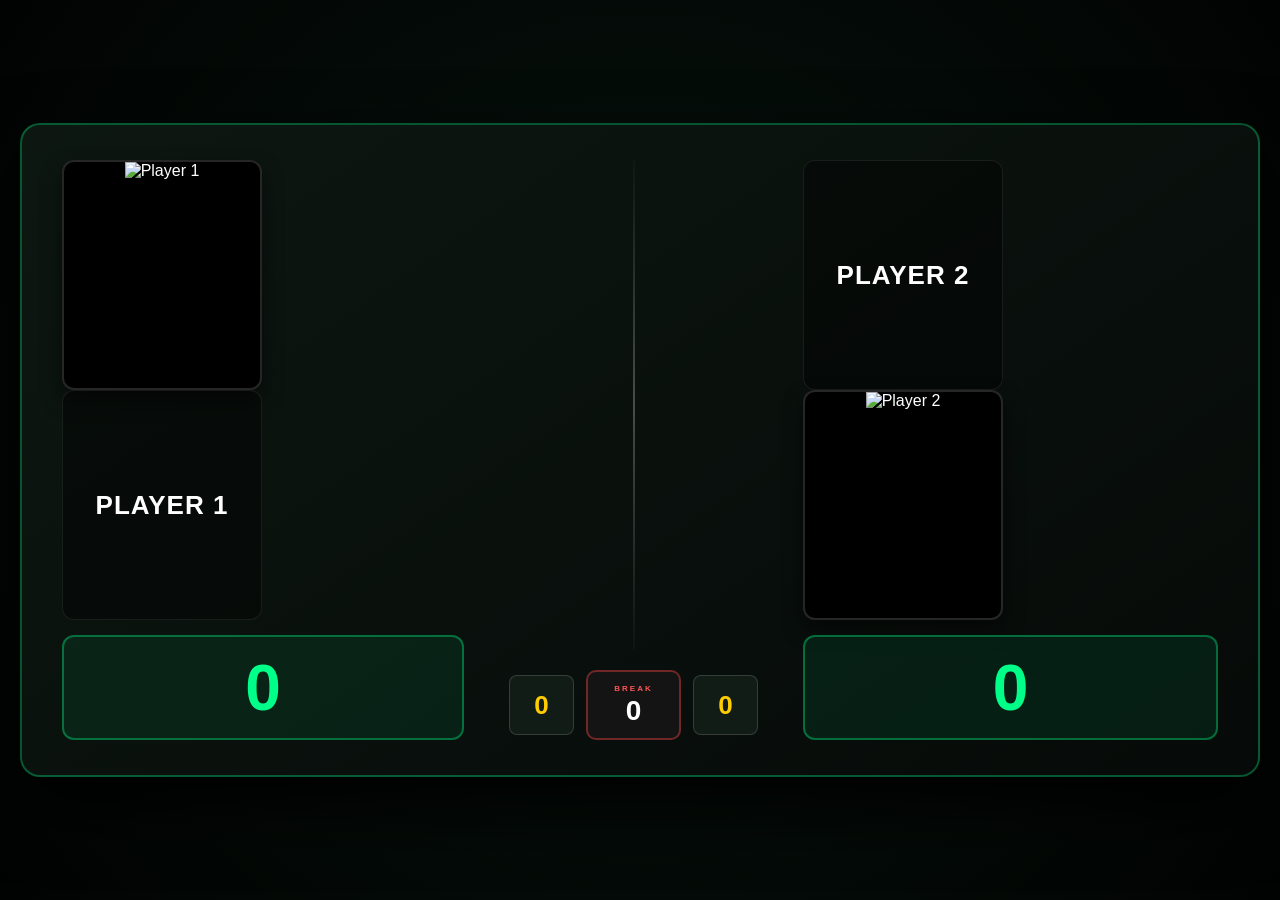
==== commit d64e957d: "Update arena.html" ====
--- a/arena.html
+++ b/arena.html
@@ -3,7 +3,7 @@
 <head>
     <meta charset="UTF-8">
     <title>Snooker Arena - Broadcast Layout</title>
-    <link rel="stylesheet" href="style.css?v=12">
+    <link rel="stylesheet" href="style.css?v=13">
     <script src="https://cdn.jsdelivr.net/npm/@supabase/supabase-js@2"></script>
 </head>
 <body class="arena-mode">
--- a/style.css
+++ b/style.css
@@ -443,72 +443,68 @@
     z-index: 10;
 }
 
-/* --- СИММЕТРИЧНЫЙ ПРОФЕССИОНАЛЬНЫЙ ДИЗАЙН (ПО ВАШЕМУ МАКЕТУ) --- */
+/* --- ИДЕАЛЬНЫЙ CSS GRID МАКЕТ ПО ВАШЕМУ ЧЕРТЕЖУ --- */
 body.arena-mode {
-    background: radial-gradient(circle at center, #0a1c12 0%, #020503 100%) !important;
+    background: radial-gradient(circle at center, #07140e 0%, #010302 100%) !important;
     margin: 0;
-    padding: 0;
-    height: 100vh;
+    padding: 20px;
+    min-height: 100vh;
     display: flex;
     justify-content: center;
     align-items: center;
     font-family: -apple-system, BlinkMacSystemFont, "Segoe UI", Roboto, sans-serif;
-    overflow: hidden;
-}
-
-/* Главный блок табло (симметричный, выверенных пропорций) */
+}
+
+/* Главный контейнер — сетка на 3 колонки: Левый игрок | Центр (линия+блоки) | Правый игрок */
 .snooker-scoreboard-card {
-    position: relative;
+    display: grid;
+    grid-template-columns: 1fr auto 1fr;
+    align-items: center;
+    gap: 30px;
     background: linear-gradient(145deg, #0d1712 0%, #060a08 100%);
     border: 2px solid rgba(0, 255, 136, 0.3);
     border-radius: 20px;
-    width: 92%;
-    max-width: 1400px;
-    height: 560px;
-    box-shadow: 0 35px 80px rgba(0, 0, 0, 0.95), inset 0 1px 0 rgba(255, 255, 255, 0.1);
-}
-
-/* Строгая центральная линия */
-.center-vertical-line {
-    position: absolute;
-    left: 50%;
-    top: 30px;
-    bottom: 30px;
-    width: 2px;
-    background: linear-gradient(to bottom, rgba(255,255,255,0.02), rgba(255,255,255,0.2), rgba(255,255,255,0.02));
-    transform: translateX(-50%);
-    z-index: 2;
-}
-
-/* Зоны игроков */
-.player-zone {
-    position: absolute;
-    top: 0;
-    bottom: 0;
-    width: 50%;
-    padding: 35px 45px;
+    width: 100%;
+    max-width: 1300px;
+    padding: 35px 40px;
+    box-shadow: 0 30px 70px rgba(0, 0, 0, 0.95);
     box-sizing: border-box;
 }
 
-.p1-zone { left: 0; }
-.p2-zone { right: 0; }
-
-/* 1. ФОТО (Красный блок): Большой портретный прямоугольник сбоку */
+/* Общие стили для сторон игроков */
+.player-side {
+    display: grid;
+    grid-template-columns: 200px 1fr; /* Фото слева, имя справа */
+    grid-template-rows: auto auto;      /* Имя сверху, счет снизу */
+    gap: 15px;
+    width: 100%;
+}
+
+/* ЛЕВАЯ СТОРОНА (Игрок 1) */
+.p1-side .box-photo { grid-column: 1; grid-row: 1; }
+.p1-side .box-name  { grid-column: 2; grid-row: 1; }
+.p1-side .box-score { grid-column: 1 / span 2; grid-row: 2; }
+
+/* ПРАВАЯ СТОРОНА (Игрок 2) — зеркалим порядок: Имя слева, фото справа */
+.p2-side {
+    grid-template-columns: 1fr 200px; 
+}
+.p2-side .box-name  { grid-column: 1; grid-row: 1; }
+.p2-side .box-photo { grid-column: 2; grid-row: 1; }
+.p2-side .box-score { grid-column: 1 / span 2; grid-row: 2; }
+
+
+/* 1. ФОТО (Красный блок с эскиза) */
 .box-photo {
-    position: absolute;
-    top: 35px;
-    width: 260px;
-    height: 310px;
+    width: 200px;
+    height: 230px;
     background: #000;
+    border-radius: 12px;
     overflow: hidden;
-    border-radius: 12px;
     border: 2px solid rgba(255, 255, 255, 0.15);
-    box-shadow: 0 10px 25px rgba(0, 0, 0, 0.6);
+    box-shadow: 0 10px 20px rgba(0,0,0,0.5);
     transition: all 0.3s ease;
 }
-
-.p1-zone .box-photo { left: 45px; }
-.p2-zone .box-photo { right: 45px; }
 
 .box-photo img {
     width: 100%;
@@ -516,12 +512,9 @@
     object-fit: cover;
 }
 
-/* 2. ИМЯ И ФАМИЛИЯ (Розовый блок): Рядом с фото ближе к центру */
+/* 2. ИМЯ И ФАМИЛИЯ (Розовый блок с эскиза) */
 .box-name {
-    position: absolute;
-    top: 35px;
-    width: 280px;
-    height: 80px;
+    height: 230px;
     display: flex;
     align-items: center;
     justify-content: center;
@@ -529,94 +522,97 @@
     font-weight: 900;
     color: #ffffff;
     text-align: center;
-    padding: 0 15px;
-    box-sizing: border-box;
+    padding: 0 20px;
     background: rgba(0, 0, 0, 0.4);
     border: 1px solid rgba(255, 255, 255, 0.08);
     border-radius: 12px;
+    text-transform: uppercase;
     letter-spacing: 1px;
-    text-transform: uppercase;
-}
-
-.p1-zone .box-name { left: 325px; }
-.p2-zone .box-name { right: 325px; }
-
-/* 3. ОЧКИ ВО ФРЕЙМЕ (Желтый блок): Внизу под фотографией */
+}
+
+/* 3. ОЧКИ ВО ФРЕЙМЕ (Желтый блок с эскиза) */
 .box-score {
-    position: absolute;
-    bottom: 35px;
-    width: 260px;
-    height: 120px;
-    display: flex;
-    align-items: center;
-    justify-content: center;
-    font-size: 72px;
+    height: 105px;
+    display: flex;
+    align-items: center;
+    justify-content: center;
+    font-size: 64px;
     font-weight: 900;
     color: #00ff88;
     background: rgba(0, 255, 136, 0.08);
     border: 2px solid rgba(0, 255, 136, 0.35);
     border-radius: 12px;
-    box-shadow: inset 0 0 20px rgba(0, 255, 136, 0.1);
-}
-
-.p1-zone .box-score { left: 45px; }
-.p2-zone .box-score { right: 45px; }
-
-/* 4. СИНИЕ БЛОКИ (Фреймы и брейк внизу по центру) */
+}
+
+
+/* ЦЕНТРАЛЬНАЯ КОЛОНКА (Линия и синие блоки внизу) */
+.center-column {
+    display: flex;
+    flex-direction: column;
+    align-items: center;
+    position: relative;
+    height: 100%;
+    min-height: 350px;
+    justify-content: flex-end;
+    padding: 0 15px;
+}
+
+.vertical-divider {
+    position: absolute;
+    top: 0;
+    bottom: 90px;
+    width: 2px;
+    background: linear-gradient(to bottom, rgba(255,255,255,0.02), rgba(255,255,255,0.25), rgba(255,255,255,0.02));
+}
+
 .center-footer-zone {
-    position: absolute;
-    bottom: 35px;
-    left: 50%;
-    transform: translateX(-50%);
-    display: flex;
-    align-items: center;
-    gap: 15px;
+    display: flex;
+    align-items: center;
+    gap: 12px;
     z-index: 3;
 }
 
-/* Блоки фреймов игроков */
+/* Синие блоки фреймов */
 .box-frames {
-    width: 90px;
-    height: 75px;
-    display: flex;
-    align-items: center;
-    justify-content: center;
-    font-size: 32px;
+    width: 65px;
+    height: 60px;
+    display: flex;
+    align-items: center;
+    justify-content: center;
+    font-size: 26px;
     font-weight: 900;
     color: #ffcc00;
     background: #121c17;
     border: 1px solid rgba(255, 255, 255, 0.15);
-    border-radius: 10px;
-    box-shadow: 0 5px 15px rgba(0,0,0,0.4);
-}
-
-/* Центральный блок брейка */
+    border-radius: 8px;
+}
+
+/* Центральный синий блок брейка */
 .box-break {
-    width: 130px;
-    height: 85px;
+    width: 95px;
+    height: 70px;
     display: flex;
     flex-direction: column;
     align-items: center;
     justify-content: center;
     background: #141414;
     border: 2px solid rgba(255, 68, 68, 0.4);
-    border-radius: 12px;
+    border-radius: 10px;
     color: #fff;
-    font-size: 36px;
+    font-size: 28px;
     font-weight: 900;
-    box-shadow: inset 0 0 15px rgba(255, 68, 68, 0.1);
 }
 
 .break-title {
-    font-size: 9px;
+    font-size: 8px;
     color: #ff5555;
     font-weight: 800;
     letter-spacing: 2px;
     margin-bottom: 2px;
 }
 
-/* Подсветка активного игрока (неоновое свечение рамки фото) */
-.player-zone.active-turn .box-photo {
+/* Подсветка активного игрока */
+.player-side.active-turn .box-photo {
     border-color: #00ff88;
     box-shadow: 0 0 30px rgba(0, 255, 136, 0.35);
 }
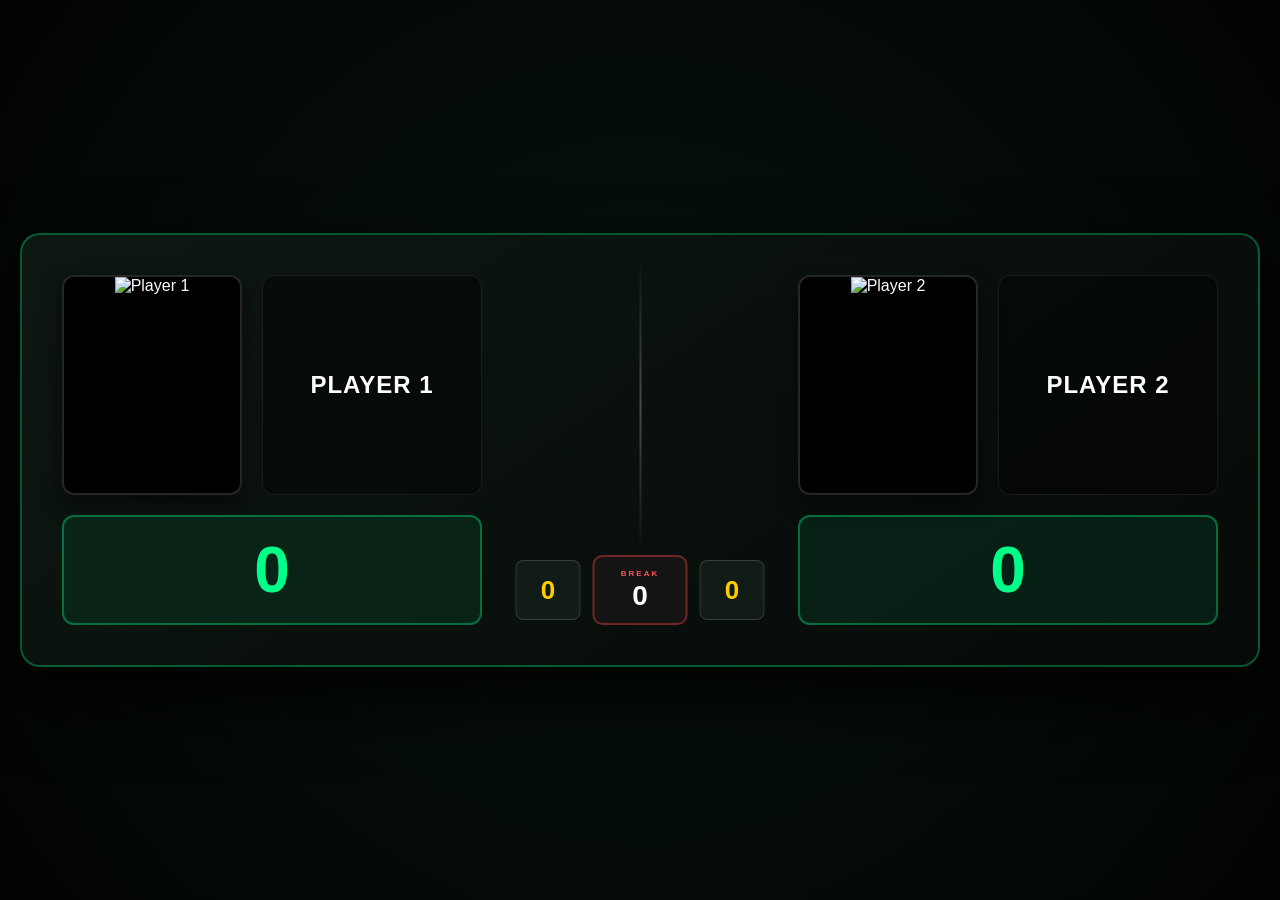
==== commit 2a32639b: "Update arena.html" ====
--- a/arena.html
+++ b/arena.html
@@ -48,8 +48,8 @@
     </div>
 
     <script>
-      const SUPABASE_URL = 'https://YOUR_PROJECT_ID.supabase.co';
-      const SUPABASE_KEY = 'YOUR_ANON_KEY';
+	const SUPABASE_URL = 'https://hljrikalmcsaencxonuz.supabase.co';
+	const SUPABASE_KEY = 'sb_publishable_9yuDAfIJnsQJpL9w1eS_Ig_o66RWYr-';
       const MATCH_ID = 1;
 
       const _supabase = supabase.createClient(SUPABASE_URL, SUPABASE_KEY);
--- a/style.css
+++ b/style.css
@@ -443,7 +443,7 @@
     z-index: 10;
 }
 
-/* --- ИДЕАЛЬНЫЙ CSS GRID МАКЕТ ПО ВАШЕМУ ЧЕРТЕЖУ --- */
+/* --- СТАБИЛЬНЫЙ И ТОЧНЫЙ FLEX-МАКЕТ ПО ВАШЕМУ ЧЕРТЕЖУ --- */
 body.arena-mode {
     background: radial-gradient(circle at center, #07140e 0%, #010302 100%) !important;
     margin: 0;
@@ -455,54 +455,54 @@
     font-family: -apple-system, BlinkMacSystemFont, "Segoe UI", Roboto, sans-serif;
 }
 
-/* Главный контейнер — сетка на 3 колонки: Левый игрок | Центр (линия+блоки) | Правый игрок */
+/* Главный контейнер табло */
 .snooker-scoreboard-card {
-    display: grid;
-    grid-template-columns: 1fr auto 1fr;
-    align-items: center;
-    gap: 30px;
+    display: flex;
+    justify-content: space-between;
+    align-items: flex-start;
     background: linear-gradient(145deg, #0d1712 0%, #060a08 100%);
     border: 2px solid rgba(0, 255, 136, 0.3);
     border-radius: 20px;
     width: 100%;
-    max-width: 1300px;
-    padding: 35px 40px;
+    max-width: 1250px;
+    padding: 40px;
+    position: relative;
     box-shadow: 0 30px 70px rgba(0, 0, 0, 0.95);
     box-sizing: border-box;
-}
-
-/* Общие стили для сторон игроков */
+    gap: 80px;
+}
+
+/* Стороны игроков (Левая и Правая) */
 .player-side {
-    display: grid;
-    grid-template-columns: 200px 1fr; /* Фото слева, имя справа */
-    grid-template-rows: auto auto;      /* Имя сверху, счет снизу */
-    gap: 15px;
-    width: 100%;
-}
-
-/* ЛЕВАЯ СТОРОНА (Игрок 1) */
-.p1-side .box-photo { grid-column: 1; grid-row: 1; }
-.p1-side .box-name  { grid-column: 2; grid-row: 1; }
-.p1-side .box-score { grid-column: 1 / span 2; grid-row: 2; }
-
-/* ПРАВАЯ СТОРОНА (Игрок 2) — зеркалим порядок: Имя слева, фото справа */
-.p2-side {
-    grid-template-columns: 1fr 200px; 
-}
-.p2-side .box-name  { grid-column: 1; grid-row: 1; }
-.p2-side .box-photo { grid-column: 2; grid-row: 1; }
-.p2-side .box-score { grid-column: 1 / span 2; grid-row: 2; }
-
+    display: flex;
+    flex-direction: column;
+    gap: 20px;
+    width: 420px; /* Фиксированная ширина для симметрии */
+    flex-shrink: 0;
+}
+
+/* Верхняя строка игрока: [Фото] [Имя] */
+.photo-name-group {
+    display: flex;
+    gap: 20px;
+    align-items: stretch;
+}
+
+/* Зеркалим для правого игрока: [Имя] [Фото] */
+.p2-side .photo-name-group {
+    flex-direction: row-reverse;
+}
 
 /* 1. ФОТО (Красный блок с эскиза) */
 .box-photo {
-    width: 200px;
-    height: 230px;
+    width: 180px;
+    height: 220px;
     background: #000;
     border-radius: 12px;
     overflow: hidden;
     border: 2px solid rgba(255, 255, 255, 0.15);
     box-shadow: 0 10px 20px rgba(0,0,0,0.5);
+    flex-shrink: 0;
     transition: all 0.3s ease;
 }
 
@@ -514,15 +514,16 @@
 
 /* 2. ИМЯ И ФАМИЛИЯ (Розовый блок с эскиза) */
 .box-name {
-    height: 230px;
-    display: flex;
-    align-items: center;
-    justify-content: center;
-    font-size: 26px;
+    flex: 1;
+    height: 220px;
+    display: flex;
+    align-items: center;
+    justify-content: center;
+    font-size: 24px;
     font-weight: 900;
     color: #ffffff;
     text-align: center;
-    padding: 0 20px;
+    padding: 0 15px;
     background: rgba(0, 0, 0, 0.4);
     border: 1px solid rgba(255, 255, 255, 0.08);
     border-radius: 12px;
@@ -530,9 +531,10 @@
     letter-spacing: 1px;
 }
 
-/* 3. ОЧКИ ВО ФРЕЙМЕ (Желтый блок с эскиза) */
+/* 3. ОЧКИ ВО ФРЕЙМЕ (Желтый блок с эскиза — внизу под фото и именем) */
 .box-score {
-    height: 105px;
+    width: 100%;
+    height: 110px;
     display: flex;
     align-items: center;
     justify-content: center;
@@ -542,25 +544,27 @@
     background: rgba(0, 255, 136, 0.08);
     border: 2px solid rgba(0, 255, 136, 0.35);
     border-radius: 12px;
-}
-
+    box-sizing: border-box;
+}
 
 /* ЦЕНТРАЛЬНАЯ КОЛОНКА (Линия и синие блоки внизу) */
 .center-column {
     display: flex;
     flex-direction: column;
     align-items: center;
-    position: relative;
-    height: 100%;
-    min-height: 350px;
+    position: absolute;
+    left: 50%;
+    top: 0;
+    bottom: 0;
+    transform: translateX(-50%);
     justify-content: flex-end;
-    padding: 0 15px;
+    padding-bottom: 40px;
 }
 
 .vertical-divider {
     position: absolute;
-    top: 0;
-    bottom: 90px;
+    top: 30px;
+    bottom: 120px;
     width: 2px;
     background: linear-gradient(to bottom, rgba(255,255,255,0.02), rgba(255,255,255,0.25), rgba(255,255,255,0.02));
 }
